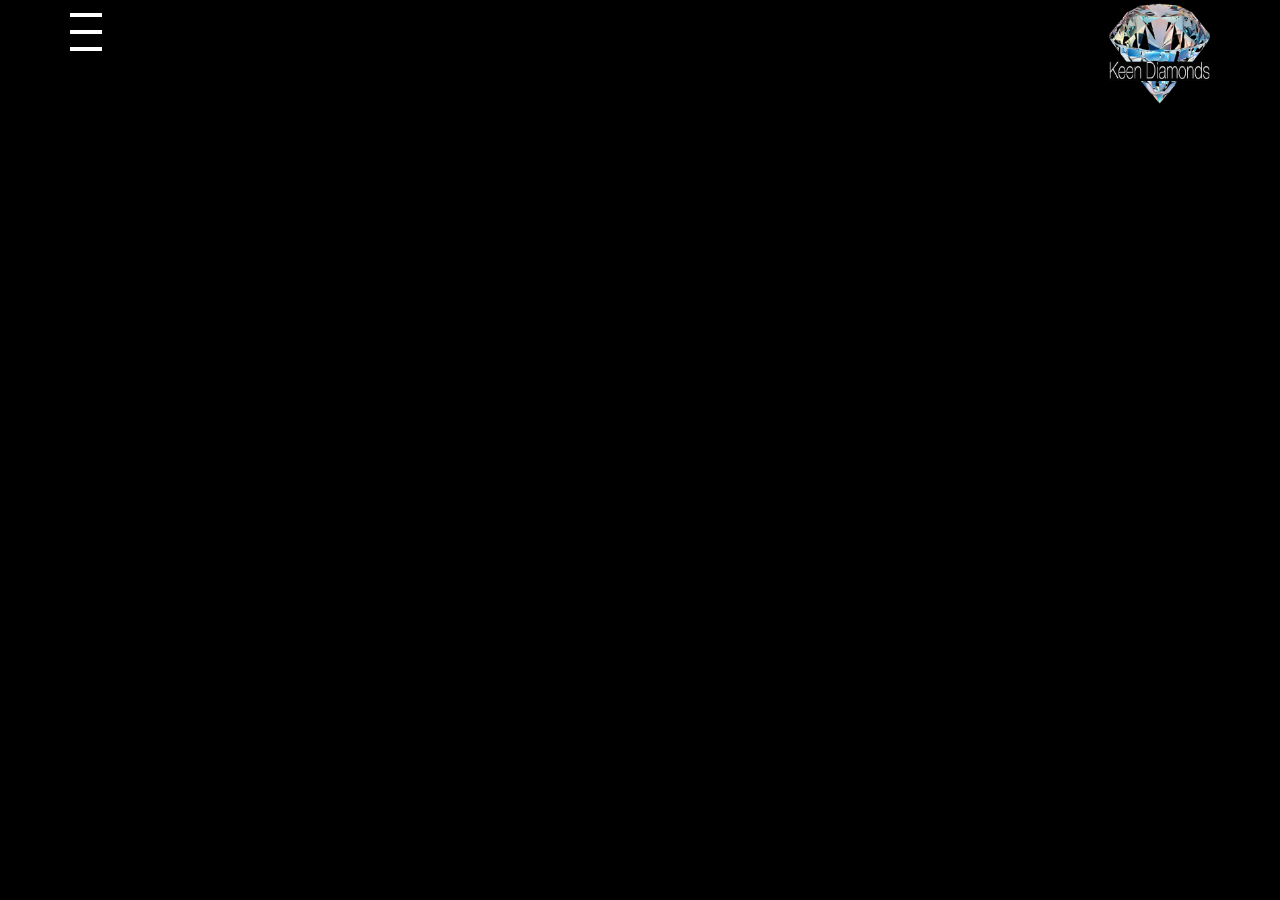
==== index.html @ 50926386 "first commit" ====
<!DOCTYPE html>
<html>
<head>
  <meta charset="utf-8">
  <meta http-equiv="X-UA-Compatible" content="IE=edge">
  <meta name="viewport" content="width=device-width, initial-scale=1">
  <title>Keen Diamond's</title>
  <!-- bootstrap -->
  <link rel="stylesheet" type="text/css" href="css/bootstrap.min.css">
  <!-- navigation -->
  <link rel="stylesheet" type="text/css" href="css/nav.css">
</head>
<body>

<!-- navigation -->
<div id="mySidenav" class="sidenav">
  <a href="javascript:void(0)" class="closebtn" onclick="closeNav()">&times;</a>
  <a href="#">Contact</a>
  <a href="#">Products</a>
  <a href="#">Our Story</a>
</div>

<!-- navigation tab -->
<div class="container">
  <div onclick="openNav()">
  <div class="bar">
  </div>
  <div class="bar">
  </div>
  <div class="bar">
  </div>
  <div class="logoHolder">
    <img class="logo" src="img/logo.png">
  </div>
  </div>

</div>
<!-- Jquery Version 3.1.1 -->
<script type="text/javascript" src="js/jquery-3.1.1.min.js"></script>
<!-- Bootstrap -->
<script type="text/javascript" src="js/bootstrap.min.js"></script>
<!-- Navigation -->
<script type="text/javascript" src="js/nav.js"></script>
<!-- Ripples -->
<script type="text/javascript" src="js/jquery.ripples.js"></script>
<!-- Custom Ripples -->
<script type="text/javascript" src="js/custom.js"></script>
</body>
</html>
---- css/nav.css ----
.sidenav {
  height: 100%;
  width: 0;
  position: fixed;
  z-index: 1;
  top: 0;
  left: 0;
  background-color: white;
  overflow-x: hidden;
  transition: 0.5s;
  padding-top: 60px;
}
.sidenav a {
  padding: 8px 8px 8px 32px;
  text-decoration: none;
  font-size: 25px;
  color: black;
  display: block;
  transition: 0.3s
}
.sidenav a:hover, .offcanvas a:focus{
  color: grey;
}
.sidenav .closebtn {
  position: absolute;
  top: 0;
  right: 25px;
  font-size: 36px;
  margin-left: 50px;
}
@media screen and (max-height: 450px) {
  .sidenav {padding-top: 15px;}
  .sidenav a {font-size: 18px;}
}
.bar {
  height: 4px;
  width: 32px;
  margin-top: 13px;
  background-color: white;
}
html {
  height: 100%;
}
body{
  background-color: black;
  color: white;
  height: 100%;
}
.logoHolder{
  text-align: center;
}
.logo{
  position: relative;
  float: right;
  top: -48px;
  width: 101px;
  margin-bottom: -54px;
  display: inline-block;
}
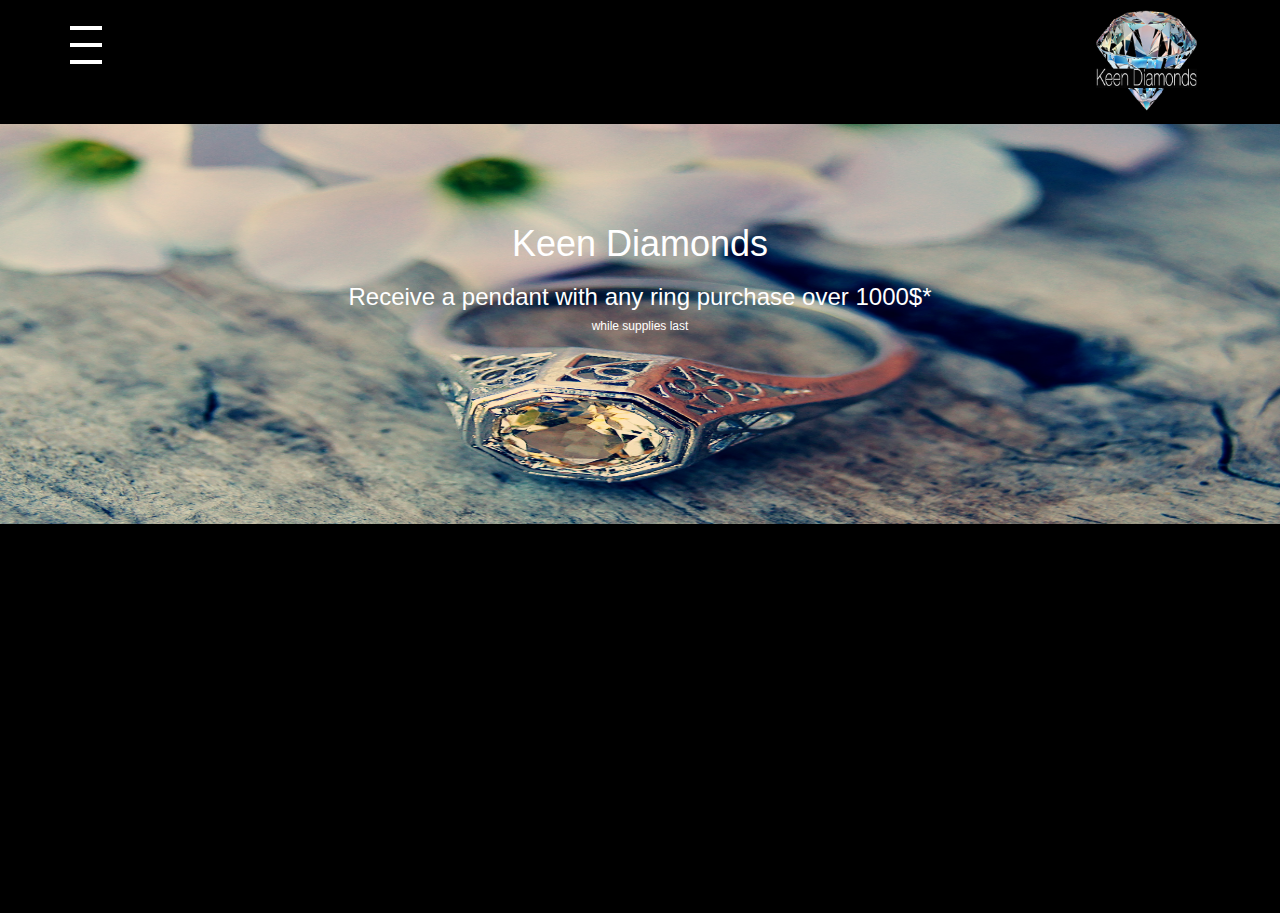
==== commit 5e477a13: "added header" ====
--- a/index.html
+++ b/index.html
@@ -20,21 +20,30 @@
   <a href="#">Our Story</a>
 </div>
 
-<!-- navigation tab -->
-<div class="container">
+<!-- navigation button -->
+<div class="container navButton">
   <div onclick="openNav()">
-  <div class="bar">
-  </div>
-  <div class="bar">
-  </div>
-  <div class="bar">
+    <div class="bar">
+    </div>
+    <div class="bar">
+    </div>
+    <div class="bar">
+    </div>
   </div>
   <div class="logoHolder">
     <img class="logo" src="img/logo.png">
   </div>
+</div>
+
+<div id="headerContainer">
+  <img id="headerImg" src="img/header.jpg">
+  <div id="headerInfo">
+    <h1>Keen Diamonds</h1>
+    <h3>Receive a pendant with any ring purchase over 1000$*</h3>
+    <h6>while supplies last</h6>
   </div>
+</div>
 
-</div>
 <!-- Jquery Version 3.1.1 -->
 <script type="text/javascript" src="js/jquery-3.1.1.min.js"></script>
 <!-- Bootstrap -->
@@ -46,4 +55,4 @@
 <!-- Custom Ripples -->
 <script type="text/javascript" src="js/custom.js"></script>
 </body>
-</html>
+</html>--- a/css/nav.css
+++ b/css/nav.css
@@ -53,7 +53,26 @@
   position: relative;
   float: right;
   top: -48px;
+  margin-top: -6px;
+  margin-right: 13px;
   width: 101px;
-  margin-bottom: -54px;
+  margin-bottom: -35px;
   display: inline-block;
+}
+.navButton{
+  margin-top: 13px;
+}
+#headerImg{
+  width: 100%;
+  height: 400px;
+}
+#headerContainer {
+  position: relative;
+}
+#headerInfo {
+  position: absolute;
+  left: 0;
+  top: 20%;
+  width: 100%;
+  text-align: center;
 }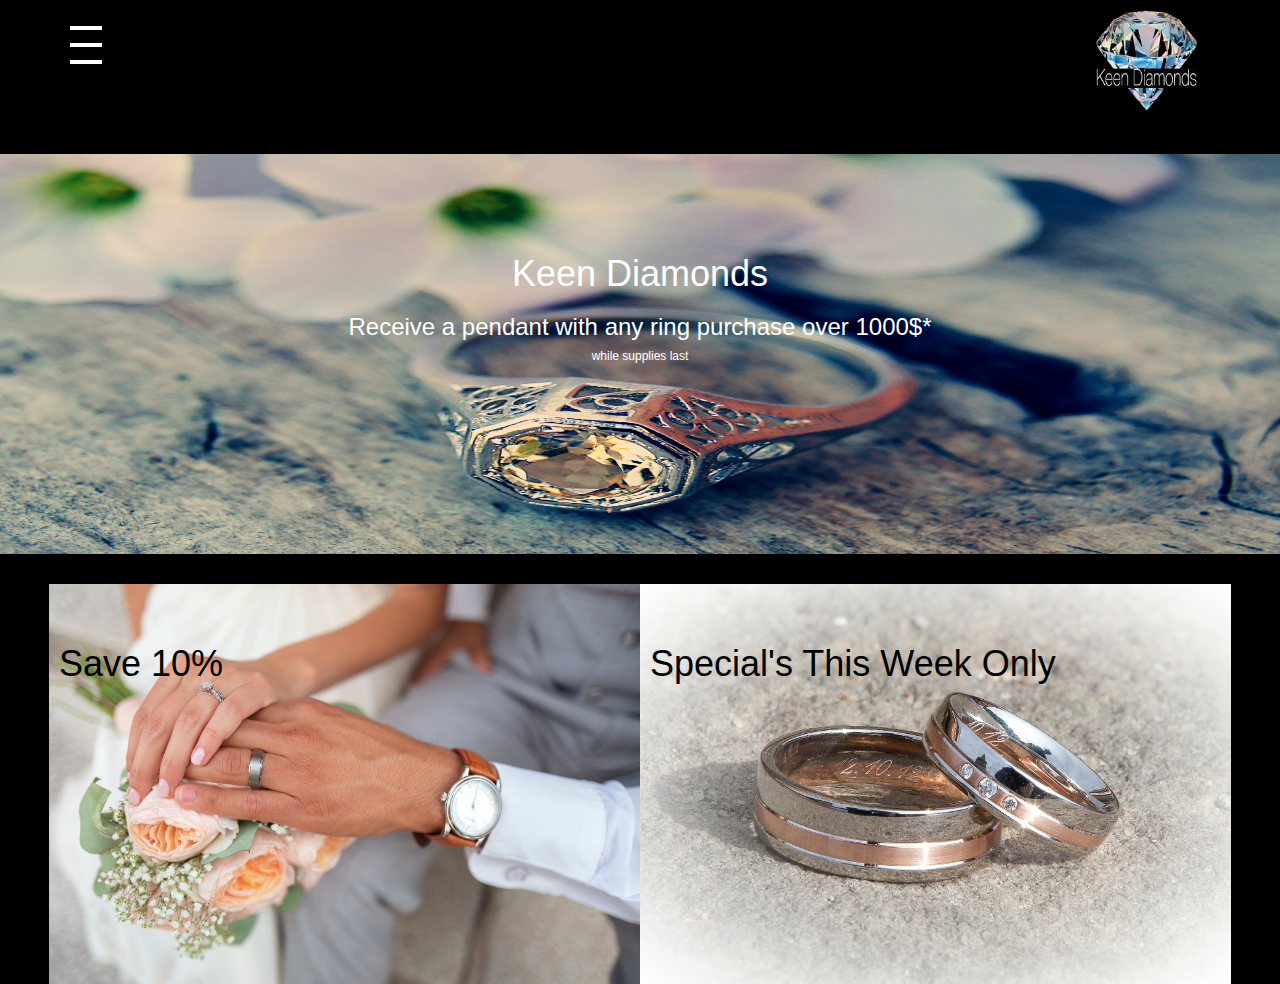
==== commit 5832b540: "added new pages" ====
--- a/index.html
+++ b/index.html
@@ -4,20 +4,23 @@
   <meta charset="utf-8">
   <meta http-equiv="X-UA-Compatible" content="IE=edge">
   <meta name="viewport" content="width=device-width, initial-scale=1">
-  <title>Keen Diamond's</title>
+  <title>Home - Keen Diamond's</title>
   <!-- bootstrap -->
   <link rel="stylesheet" type="text/css" href="css/bootstrap.min.css">
   <!-- navigation -->
   <link rel="stylesheet" type="text/css" href="css/nav.css">
+  <!-- custom css -->
+  <link rel="stylesheet" type="text/css" href="css/index.css">
 </head>
 <body>
 
 <!-- navigation -->
 <div id="mySidenav" class="sidenav">
   <a href="javascript:void(0)" class="closebtn" onclick="closeNav()">&times;</a>
-  <a href="#">Contact</a>
-  <a href="#">Products</a>
-  <a href="#">Our Story</a>
+  <a href="index.html">Home</a>
+  <a href="pages/contact.html">Contact</a>
+  <a href="pages/shop.html">Shop</a>
+  <a href="pages/ourStory.html">Our Story</a>
 </div>
 
 <!-- navigation button -->
@@ -43,7 +46,26 @@
     <h6>while supplies last</h6>
   </div>
 </div>
-
+<div class="saleHolder">
+  <div class="row">
+    <div class="col-lg-6 removePadding">
+      <div id="headerContainer">
+        <img id="saleImg" src="img/sale.jpg">
+        <div id="saleInfo">
+          <h1>Save 10%</h1>
+        </div>
+      </div>
+    </div>
+    <div class="col-lg-6 removePadding">
+      <div id="saleContainer">
+        <img id="saleImg" src="img/sale2.jpg">
+        <div id="saleInfo">
+          <h1>Special's This Week Only</h1>
+        </div>
+      </div>
+    </div>
+  </div>
+</div>
 <!-- Jquery Version 3.1.1 -->
 <script type="text/javascript" src="js/jquery-3.1.1.min.js"></script>
 <!-- Bootstrap -->
@@ -55,4 +77,4 @@
 <!-- Custom Ripples -->
 <script type="text/javascript" src="js/custom.js"></script>
 </body>
-</html>+</html>
--- a/css/nav.css
+++ b/css/nav.css
@@ -43,7 +43,7 @@
 }
 body{
   background-color: black;
-  color: white;
+  color: black;
   height: 100%;
 }
 .logoHolder{
@@ -62,17 +62,3 @@
 .navButton{
   margin-top: 13px;
 }
-#headerImg{
-  width: 100%;
-  height: 400px;
-}
-#headerContainer {
-  position: relative;
-}
-#headerInfo {
-  position: absolute;
-  left: 0;
-  top: 20%;
-  width: 100%;
-  text-align: center;
-}--- a/css/index.css
+++ b/css/index.css
@@ -0,0 +1,40 @@
+#headerImg{
+  width: 100%;
+  height: 400px;
+}
+#headerContainer {
+  position: relative;
+  margin-top: 30px;
+}
+#headerInfo {
+  position: absolute;
+  left: 0;
+  top: 20%;
+  width: 100%;
+  text-align: center;
+  color: white;
+}
+#saleImg{
+  width: 100%;
+  height: 400px;
+}
+#saleContainer {
+  position: relative;
+  margin-top: 30px;
+}
+#saleInfo {
+  position: absolute;
+  left: 0;
+  top: 10%;
+  width: 100%;
+  padding-left: 10px;
+  padding-right: 10px;
+}
+.col-lg-6{
+  padding-left: 0px;
+  padding-right: 0px;
+}
+.saleHolder{
+  width: 90%;
+  margin: 0 auto;
+}
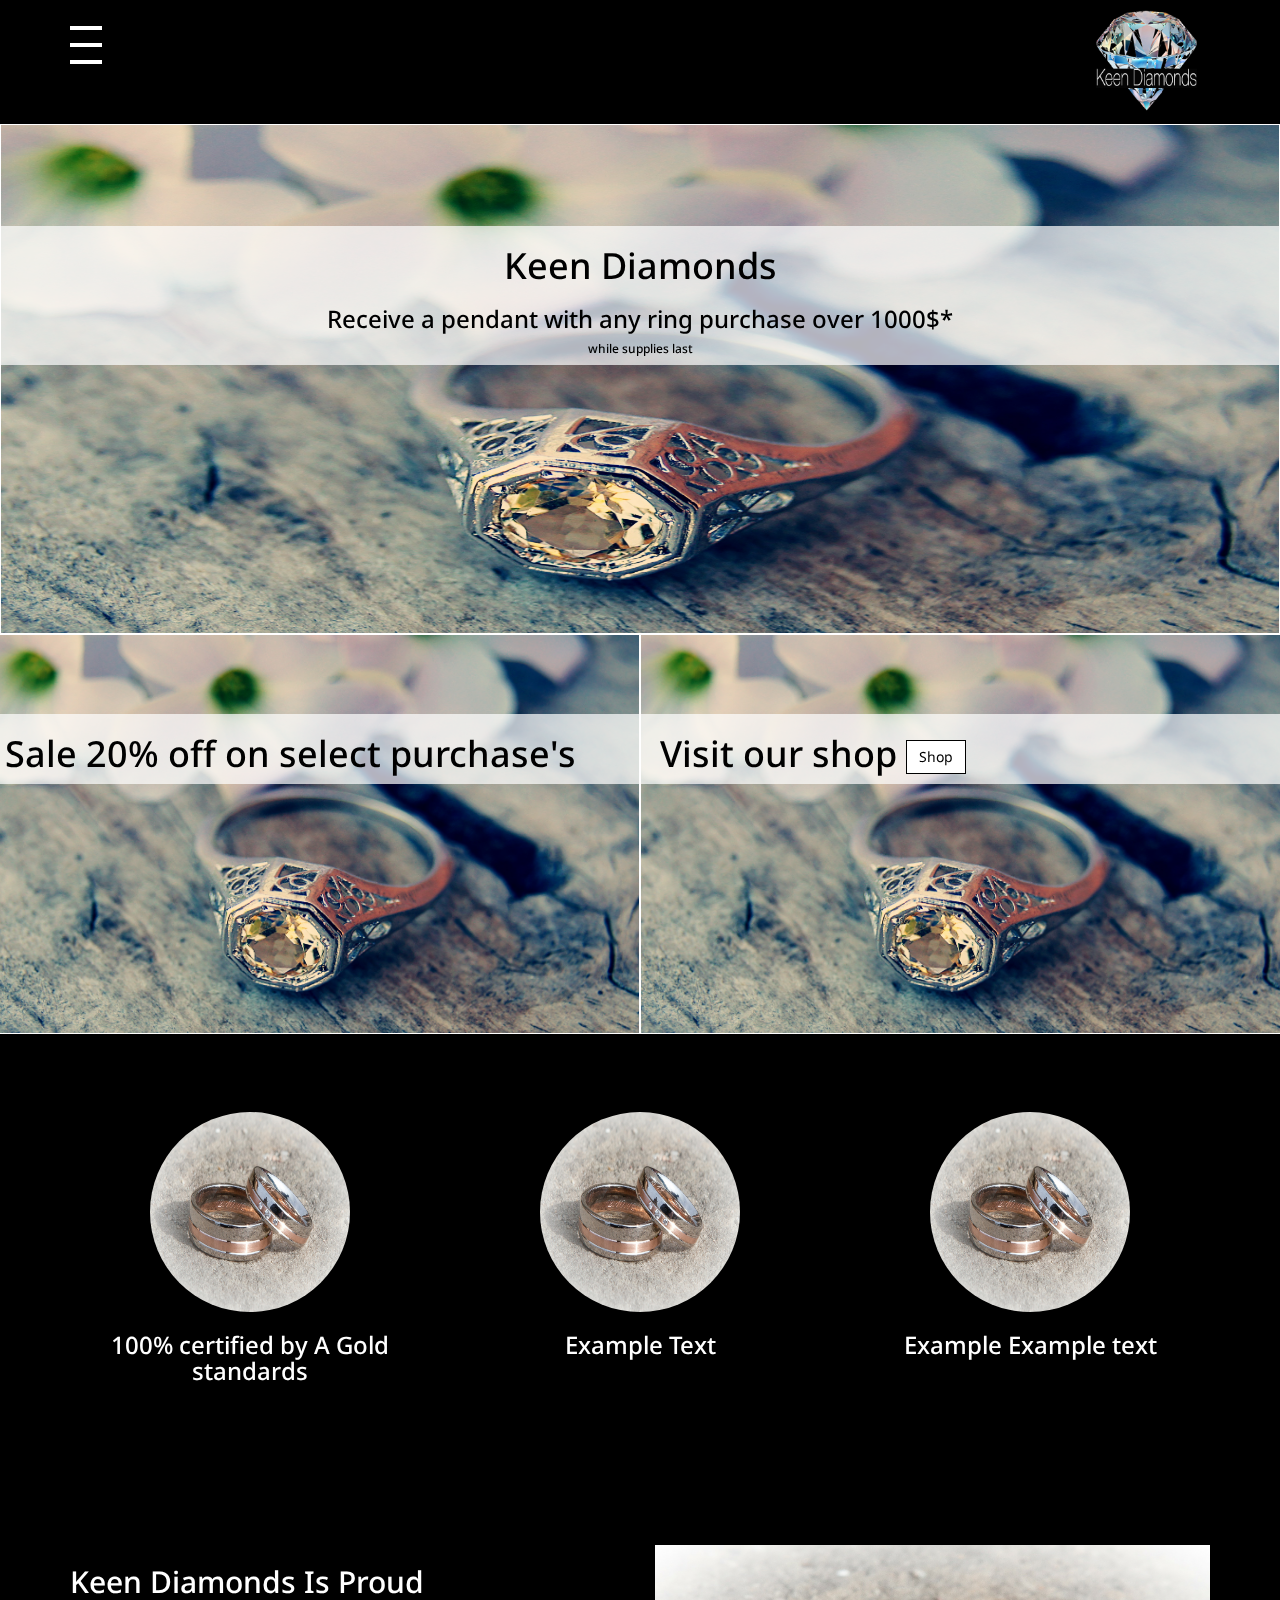
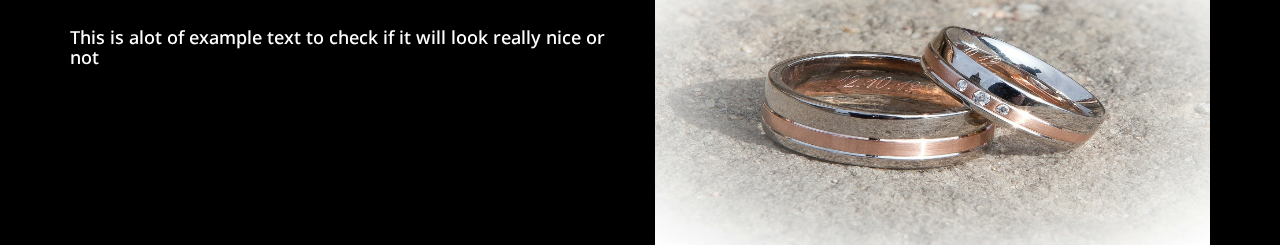
==== commit f61401a9: "updated home page" ====
--- a/index.html
+++ b/index.html
@@ -11,6 +11,8 @@
   <link rel="stylesheet" type="text/css" href="css/nav.css">
   <!-- custom css -->
   <link rel="stylesheet" type="text/css" href="css/index.css">
+  <!-- awesome font -->
+  <link href="https://fonts.googleapis.com/css?family=Droid+Sans" rel="stylesheet">
 </head>
 <body>
 
@@ -46,23 +48,54 @@
     <h6>while supplies last</h6>
   </div>
 </div>
-<div class="saleHolder">
-  <div class="row">
-    <div class="col-lg-6 removePadding">
-      <div id="headerContainer">
-        <img id="saleImg" src="img/sale.jpg">
-        <div id="saleInfo">
-          <h1>Save 10%</h1>
-        </div>
+
+<div class="row">
+  <div class="halfImg">
+    <div class="saleContainer">
+      <img class="saleImg" src="img/header.jpg">
+      <div class="saleInfo">
+        <h1>Sale 20% off on select purchase's</h1>
       </div>
     </div>
-    <div class="col-lg-6 removePadding">
-      <div id="saleContainer">
-        <img id="saleImg" src="img/sale2.jpg">
-        <div id="saleInfo">
-          <h1>Special's This Week Only</h1>
-        </div>
+  </div>
+  <div class="halfImg">
+    <div class="saleContainer">
+      <img class="saleImg" src="img/header.jpg">
+      <div class="saleInfo">
+        <h1>
+          Visit our shop
+          <button type="button" class="btn btn-shop">Shop</button>
+        </h1>
       </div>
+    </div>
+  </div>
+</div>
+
+<div class="container">
+  <div class="row">
+    <div class="col-lg-4 col-md-6 col-sm-12 col-xs-12">
+      <img class="infoImg center-block" src="img/sale2.jpg"/>
+      <h3 class="infoText"> 100% certified by A Gold standards</h1>
+    </div>
+    <div class="col-lg-4 col-md-6 col-sm-12 col-xs-12">
+      <img class="infoImg center-block" src="img/sale2.jpg"/>
+      <h3 class="infoText"> Example Text</h1>
+    </div>
+    <div class="col-lg-4 col-md-12 col-sm-12 col-xs-12">
+      <img class="infoImg center-block" src="img/sale2.jpg"/>
+      <h3 class="infoText"> Example Example text</h1>
+    </div>
+  </div>
+</div>
+
+<div class="container" id="storyContainer">
+  <div class="row">
+    <div class="col-lg-6">
+      <h2 id="storyHeader">Keen Diamonds Is Proud</h2>
+      <h4 id="storyInfo">This is alot of example text to check if it will look really nice or not</h4>
+    </div>
+    <div class="col-lg-6">
+      <img id="storyImg" src="img/sale2.jpg"/>
     </div>
   </div>
 </div>
--- a/css/nav.css
+++ b/css/nav.css
@@ -45,6 +45,8 @@
   background-color: black;
   color: black;
   height: 100%;
+  font-family: 'Droid Sans', sans-serif;
+  overflow-x: hidden;
 }
 .logoHolder{
   text-align: center;
--- a/css/index.css
+++ b/css/index.css
@@ -1,10 +1,11 @@
+/* main header */
 #headerImg{
   width: 100%;
-  height: 400px;
+  height: 510px;
+  border: 1px solid white;
 }
 #headerContainer {
   position: relative;
-  margin-top: 30px;
 }
 #headerInfo {
   position: absolute;
@@ -12,29 +13,78 @@
   top: 20%;
   width: 100%;
   text-align: center;
-  color: white;
+  background-color: rgba(255,255,255,0.7);
 }
-#saleImg{
+/* sales*/
+.saleImg{
   width: 100%;
   height: 400px;
+  border: 1px solid white;
 }
-#saleContainer {
+.saleContainer {
   position: relative;
-  margin-top: 30px;
 }
-#saleInfo {
+.saleInfo {
   position: absolute;
   left: 0;
-  top: 10%;
+  top: 20%;
   width: 100%;
-  padding-left: 10px;
-  padding-right: 10px;
+  text-align: left;
+  background-color: rgba(255,255,255,0.7);
+  padding-left: 20px;
+  padding-right: 20px;
 }
-.col-lg-6{
-  padding-left: 0px;
-  padding-right: 0px;
+.halfImg{
+  width: 50%;
+  float: left;
 }
-.saleHolder{
-  width: 90%;
+@media screen and (max-width: 750px) {
+    .halfImg{
+      float: left;
+      width: 100%;
+    }
+}
+.btn-shop{
+  background-color: white;
+  color: black;
+  border: 1px solid black;
+  border-radius: 0px;
+}
+.btn-shop:active, .btn-shop:focus, .btn-shop:hover, .btn-shop:visited{
+  background-color: black;
+  color: white;
+  border-color: white;
+}
+/* info */
+.infoImg {
+  border-radius: 50%;
+  height: 200px;
+  width: 200px;
   margin: 0 auto;
+  margin-top: 78px;
 }
+.infoText{
+  color: white;
+  text-align: center;
+}
+/* story */
+#storyContainer{
+  margin-top: 150px;
+  margin-bottom: 20px;
+}
+#storyHeader, #storyInfo {
+  color: white;
+  margin-bottom: 30px;
+}
+#storyImg{
+  width: 100%;
+  height: 300px;
+}
+@media screen and (max-width: 1199px) {
+    #storyInfo, #storyHeader{
+      text-align: center;
+    }
+    #storyImg{
+      margin: 0 auto;
+    }
+}
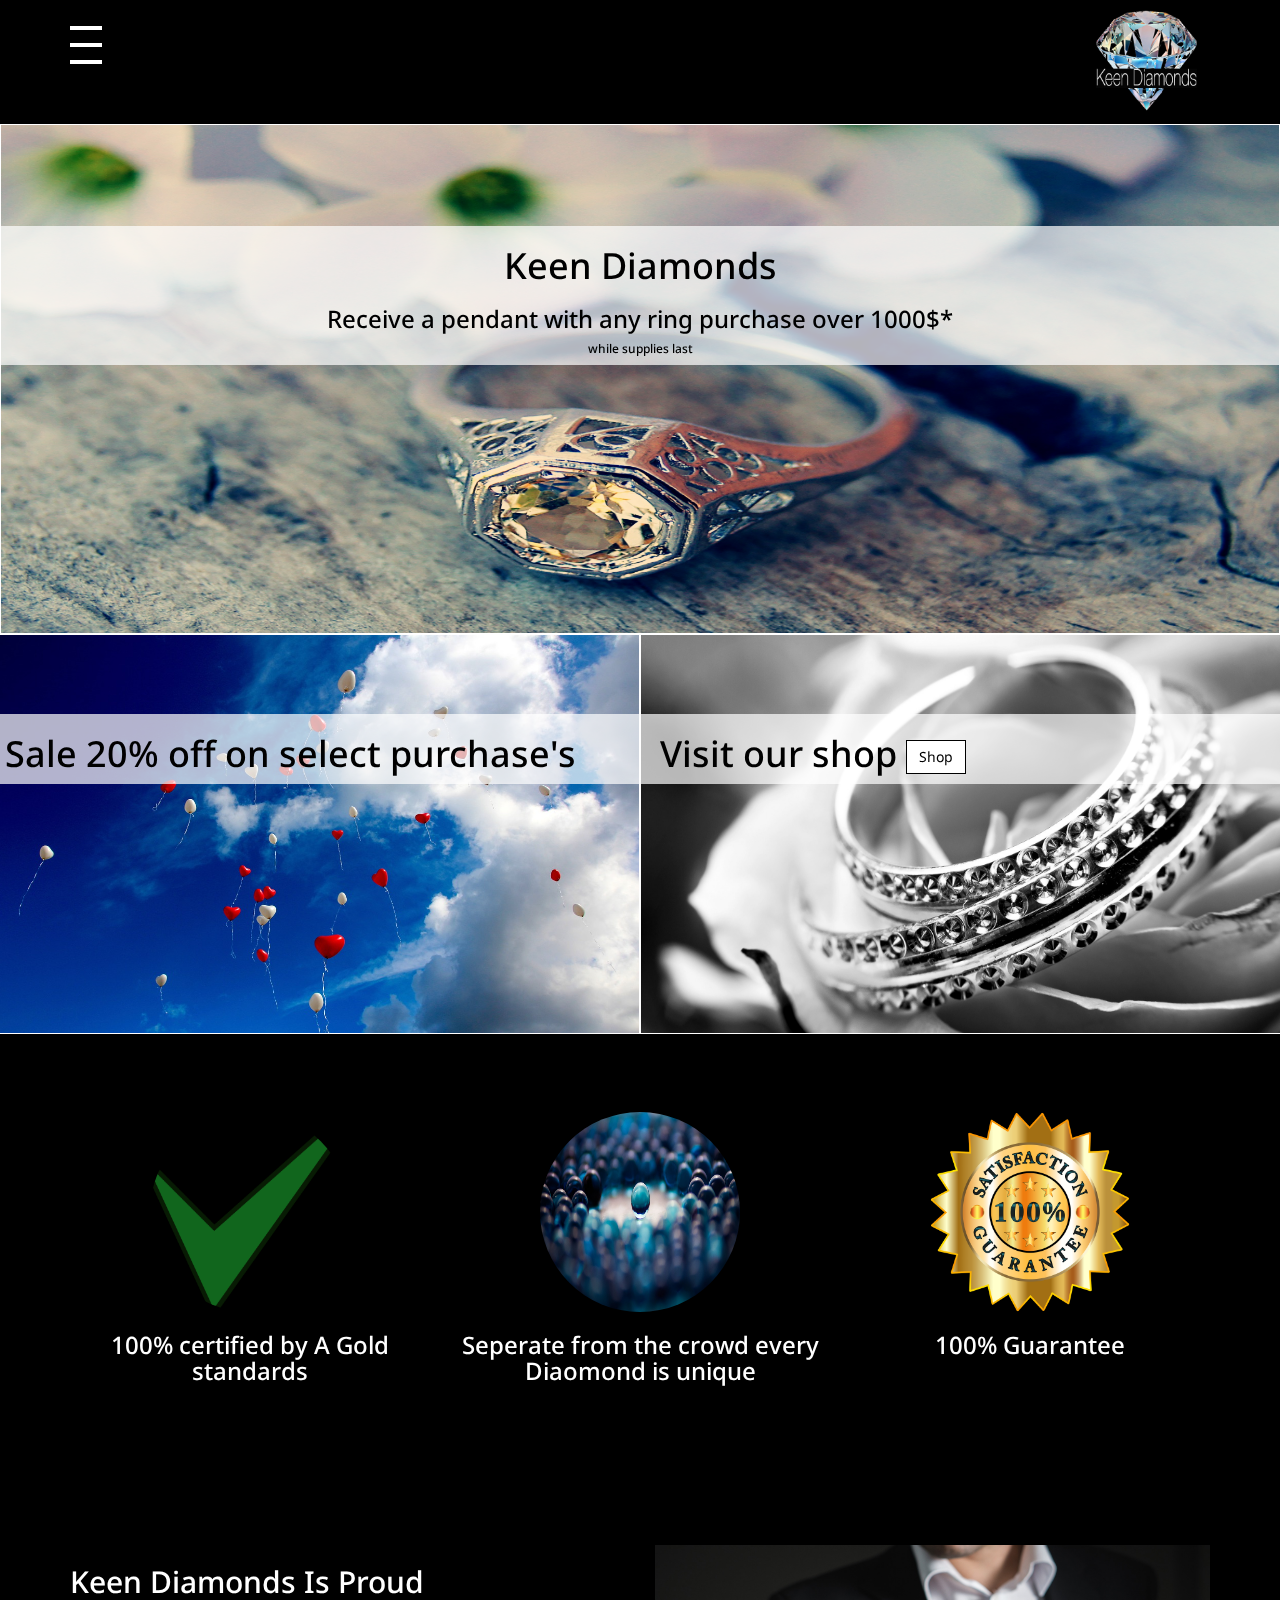
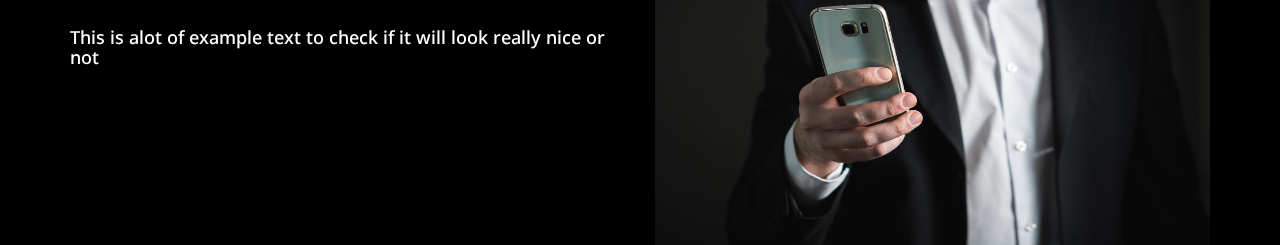
==== commit e99c7571: "updated images" ====
--- a/index.html
+++ b/index.html
@@ -52,7 +52,7 @@
 <div class="row">
   <div class="halfImg">
     <div class="saleContainer">
-      <img class="saleImg" src="img/header.jpg">
+      <img class="saleImg" src="img/sales.jpg">
       <div class="saleInfo">
         <h1>Sale 20% off on select purchase's</h1>
       </div>
@@ -60,7 +60,7 @@
   </div>
   <div class="halfImg">
     <div class="saleContainer">
-      <img class="saleImg" src="img/header.jpg">
+      <img class="saleImg" src="img/rings.jpg">
       <div class="saleInfo">
         <h1>
           Visit our shop
@@ -74,16 +74,16 @@
 <div class="container">
   <div class="row">
     <div class="col-lg-4 col-md-6 col-sm-12 col-xs-12">
-      <img class="infoImg center-block" src="img/sale2.jpg"/>
+      <img class="infoImg center-block" src="img/check.png"/>
       <h3 class="infoText"> 100% certified by A Gold standards</h1>
     </div>
     <div class="col-lg-4 col-md-6 col-sm-12 col-xs-12">
-      <img class="infoImg center-block" src="img/sale2.jpg"/>
-      <h3 class="infoText"> Example Text</h1>
+      <img class="infoImg center-block" src="img/ball.jpg"/>
+      <h3 class="infoText"> Seperate from the crowd every Diaomond is unique</h1>
     </div>
     <div class="col-lg-4 col-md-12 col-sm-12 col-xs-12">
-      <img class="infoImg center-block" src="img/sale2.jpg"/>
-      <h3 class="infoText"> Example Example text</h1>
+      <img class="infoImg center-block" src="img/guarantee.png"/>
+      <h3 class="infoText"> 100% Guarantee</h1>
     </div>
   </div>
 </div>
@@ -95,7 +95,7 @@
       <h4 id="storyInfo">This is alot of example text to check if it will look really nice or not</h4>
     </div>
     <div class="col-lg-6">
-      <img id="storyImg" src="img/sale2.jpg"/>
+      <img id="storyImg" src="img/boss.jpg"/>
     </div>
   </div>
 </div>
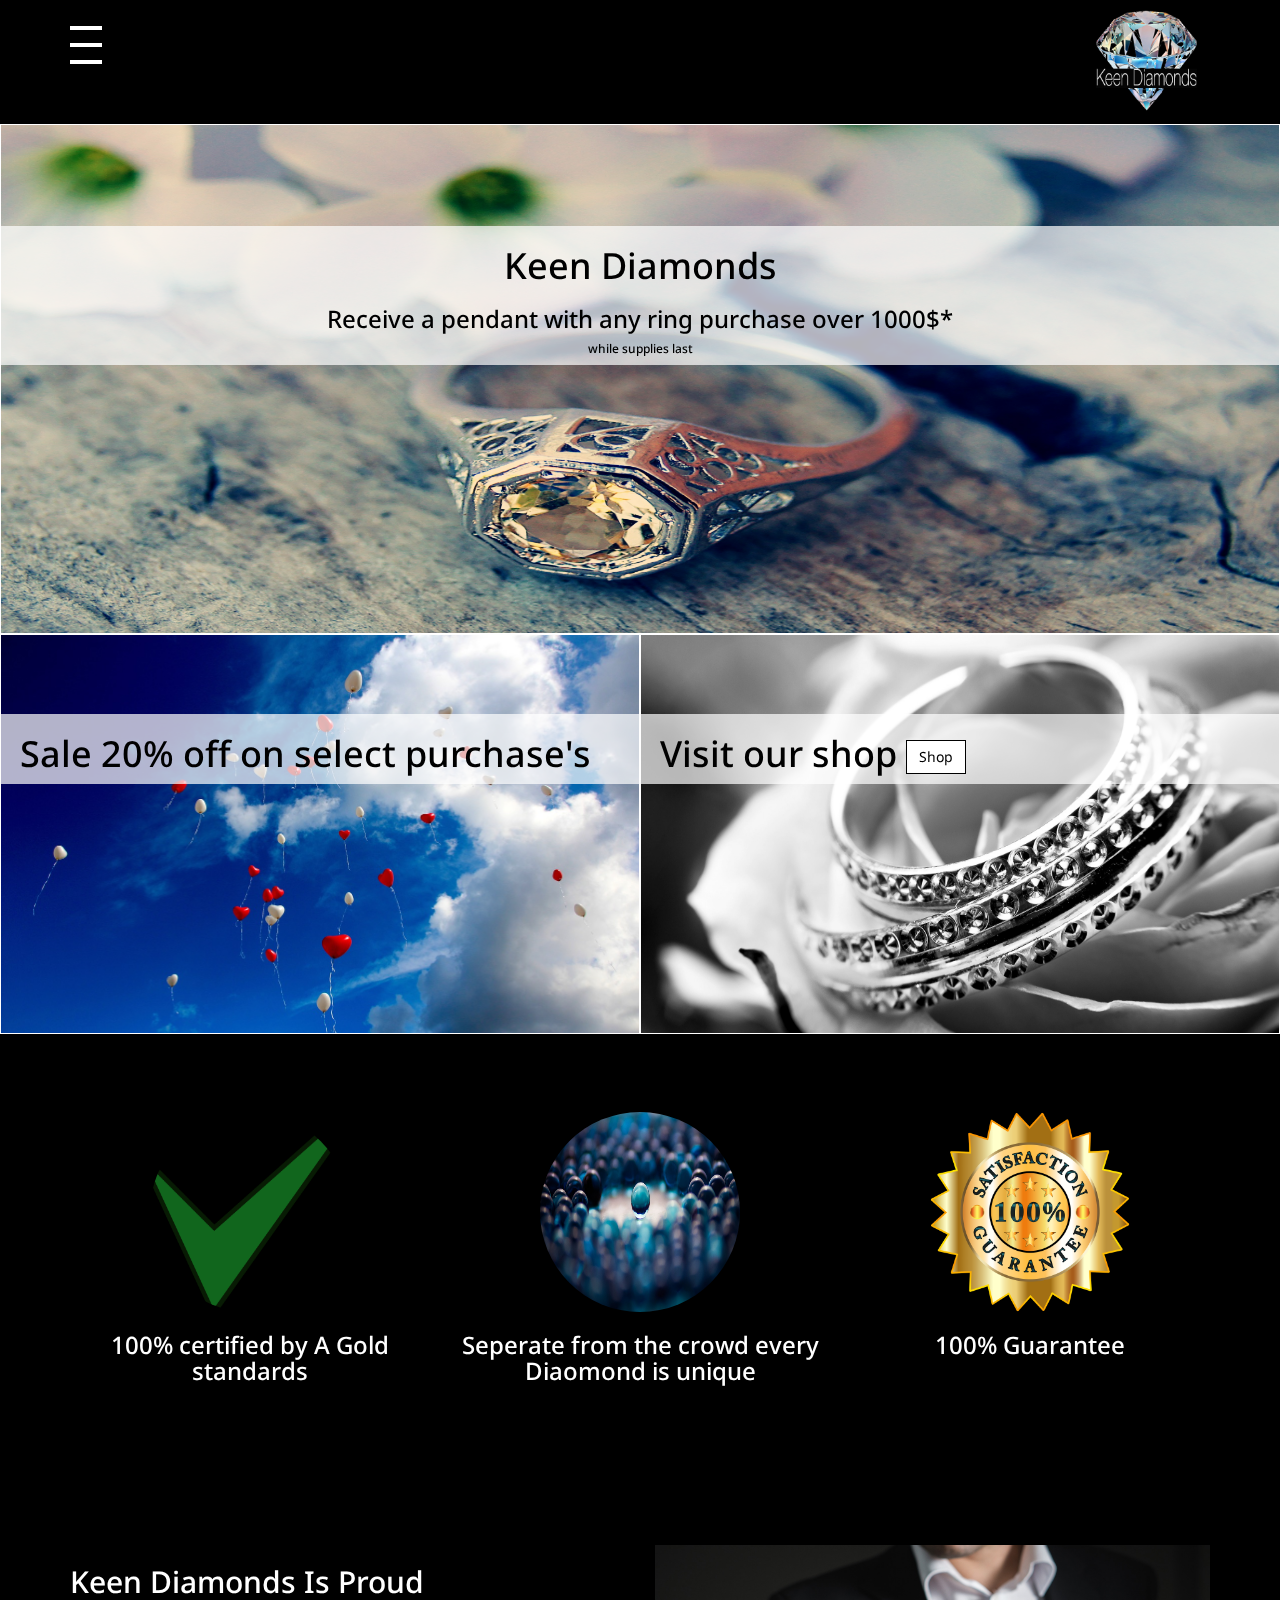
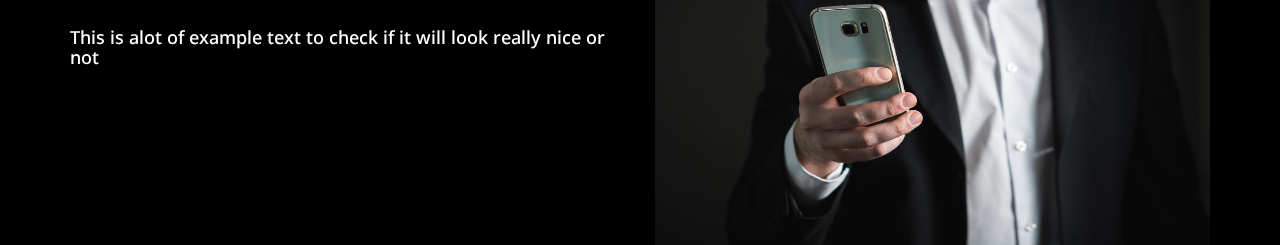
==== commit 7d81bf6d: "fixed mobile sidescroll bug" ====
--- a/index.html
+++ b/index.html
@@ -49,7 +49,7 @@
   </div>
 </div>
 
-<div class="row">
+<div class="salesRow">
   <div class="halfImg">
     <div class="saleContainer">
       <img class="saleImg" src="img/sales.jpg">
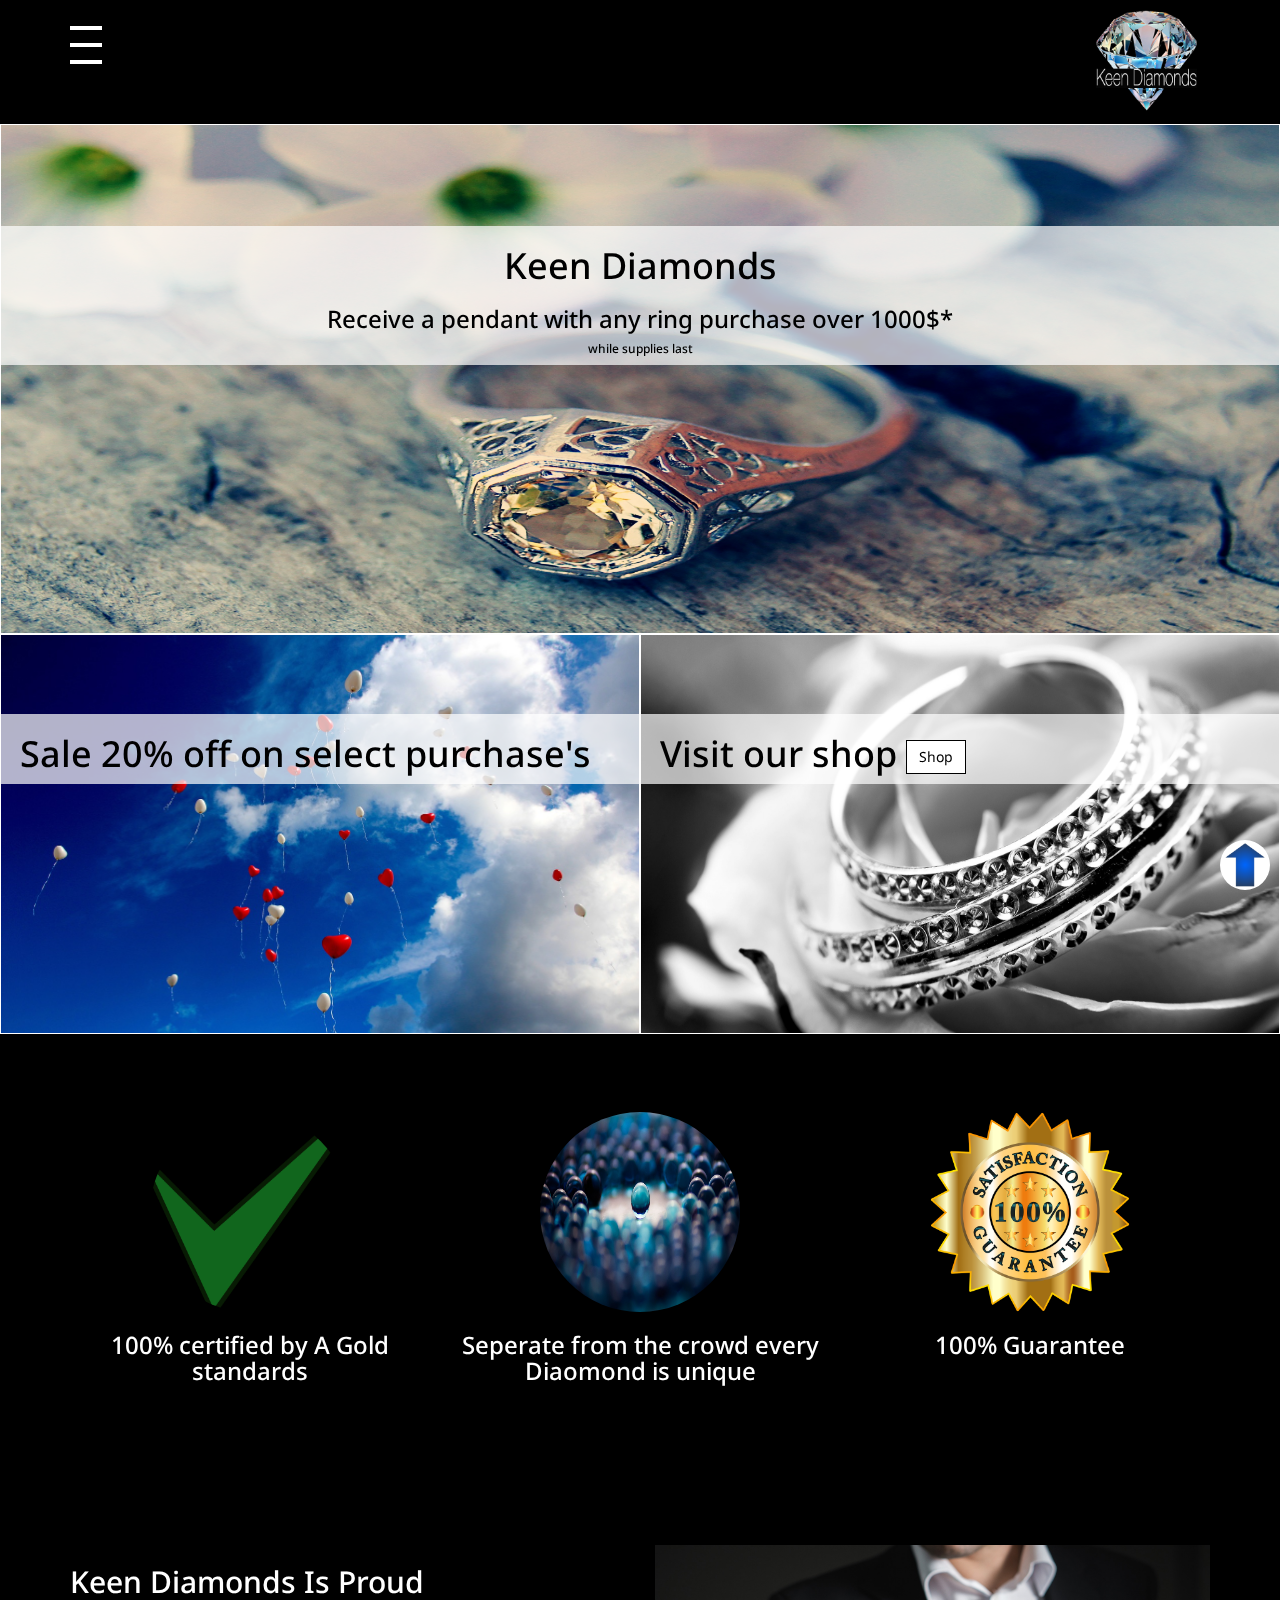
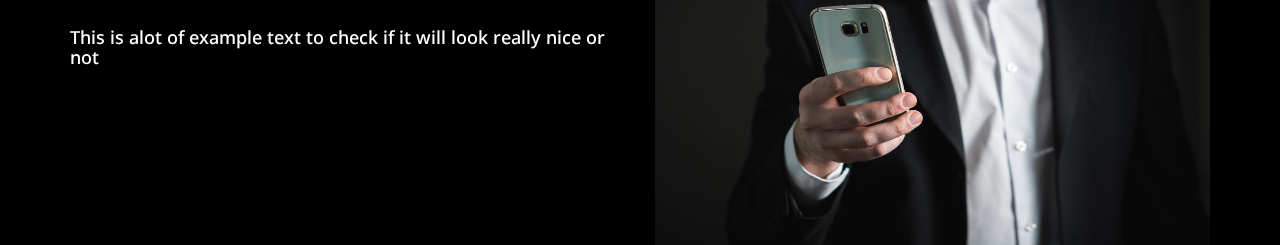
==== commit 50c6e4b3: "updated" ====
--- a/index.html
+++ b/index.html
@@ -1,5 +1,5 @@
 <!DOCTYPE html>
-<html>
+<html id="home">
 <head>
   <meta charset="utf-8">
   <meta http-equiv="X-UA-Compatible" content="IE=edge">
@@ -14,8 +14,7 @@
   <!-- awesome font -->
   <link href="https://fonts.googleapis.com/css?family=Droid+Sans" rel="stylesheet">
 </head>
-<body>
-
+<body data-spy="scroll" data-target=".navbar" data-offset="50">
 <!-- navigation -->
 <div id="mySidenav" class="sidenav">
   <a href="javascript:void(0)" class="closebtn" onclick="closeNav()">&times;</a>
@@ -99,12 +98,20 @@
     </div>
   </div>
 </div>
+<div class="up">
+  <a href="#home">
+    <img src="img/up.png" class="upImg"/>
+  </a>
+</div>
+
 <!-- Jquery Version 3.1.1 -->
 <script type="text/javascript" src="js/jquery-3.1.1.min.js"></script>
 <!-- Bootstrap -->
 <script type="text/javascript" src="js/bootstrap.min.js"></script>
 <!-- Navigation -->
 <script type="text/javascript" src="js/nav.js"></script>
+<!-- smoothScroll -->
+<script type="text/javascript" src="js/smoothScroll.js"></script>
 <!-- Ripples -->
 <script type="text/javascript" src="js/jquery.ripples.js"></script>
 <!-- Custom Ripples -->
--- a/css/nav.css
+++ b/css/nav.css
@@ -64,3 +64,19 @@
 .navButton{
   margin-top: 13px;
 }
+.upImg {
+  height: 50px;
+  width: 50px;
+  -webkit-transform:rotate(180deg);
+  -moz-transform: rotate(180deg);
+  -ms-transform: rotate(180deg);
+  -o-transform: rotate(180deg);
+  transform: rotate(180deg);
+}
+.up {
+  position: fixed;
+  border-radius: 50%;
+  background-color: white;
+  right: 10px;
+  bottom: 10px;
+}
